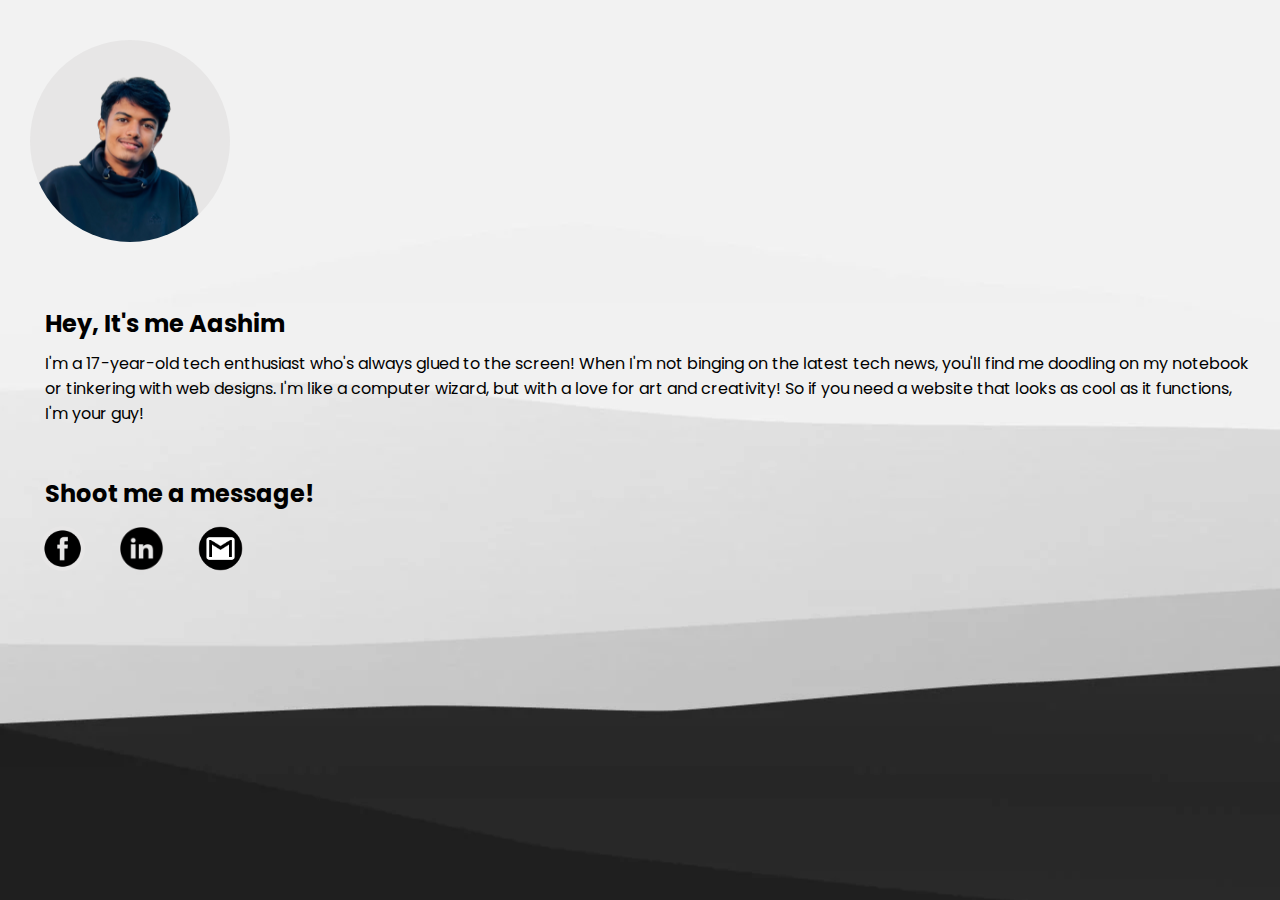
==== index.html @ 6cf84238 "simple changes" ====
<!DOCTYPE html>
<html lang="en">
<head>
    <meta charset="UTF-8">
    <meta http-equiv="X-UA-Compatible" content="IE=edge">
    <meta name="viewport" content="width=device-width, initial-scale=1.0">
    <meta property="og:title" content="Portfolio about AashimNeupane" />
    <meta property="og:description" content="Learn More about me." />
    <meta property="og:image" content="https://cdn.discordapp.com/attachments/989122909324841010/1080479935564628069/me.png" />
    <title>AwBe | AashimNeupane</title>
    <link rel="stylesheet" href="style.css">
    <link rel="preconnect" href="https://fonts.googleapis.com">
    <link rel="preconnect" href="https://fonts.gstatic.com" crossorigin>
    <link href="https://fonts.googleapis.com/css2?family=Poppins:wght@300&display=swap" rel="stylesheet">
    <link rel="icon" type="image/png" href="logo.png">
</head>
<body>
    <img src="me.png" width="200px" >
    <div class="name">Hey, It's me Aashim</div> 
    <div class="main">
    I'm a 17-year-old tech enthusiast who's always glued to the screen! When I'm not binging on the latest tech news, 
    you'll find me doodling on my notebook or tinkering with web designs. I'm like a computer wizard, but with a
    love for art and creativity! So if you need a website that looks as cool as it functions, I'm your guy!
    </div>
    <div class="con">Shoot me a message!</div>
    <div class="icon">
        <a href="https://www.facebook.com/aashim.04" target="_blank" class="icon"><img src="fb.png" width="45"></a>
        <a href="https://www.linkedin.com/in/ashim-neupane-1226b9265/" target="_blank"class="icon"><img src="linkedin-round-icon.png" width="45"></a>
        <a href="mailto:ashimneupane19@gmail.com" target="_blank"class="icon"><img src="gmail.png" width="45"></a>
      </div>
</body>
</html>


<!--Ashim ko website! Changes made by rajmaskey gu khaa-->
---- style.css ----
*{
    padding: 0;
    margin: 10px;

}
body{
    background-image: url(bg.jpg) ;
    background-position: center;
    padding: 0;


}
.name{
    color: rgb(0, 0, 0);
    font-family: poppins;
    font-weight: bolder;
    font-size: x-large;
    margin-top: 50px;
    padding: 0;
    padding-left: 15px;


}
img{
    border-radius: 50%;
    padding-top: 0;
    margin-top: 20px;
    background: rgb(231, 230, 230);

}
.main{
    font-family: poppins;
    color: rgb(0, 0, 0);
    margin-top: 10px;
    padding: 0;
    padding-left: 15px;

} 
.con{
    color: rgb(0, 0, 0);
    font-family: poppins;
    font-weight: bolder;
    font-size: x-large;
    margin-top: 50px;
    padding: 0;
    padding-left: 15px;
}
.icon {
    display: flex-inline;
    margin: 5px;
    padding-left: 0px;
    padding-right: 0px;
    margin-inline: 5px;
    margin-block-start: -15px;
}
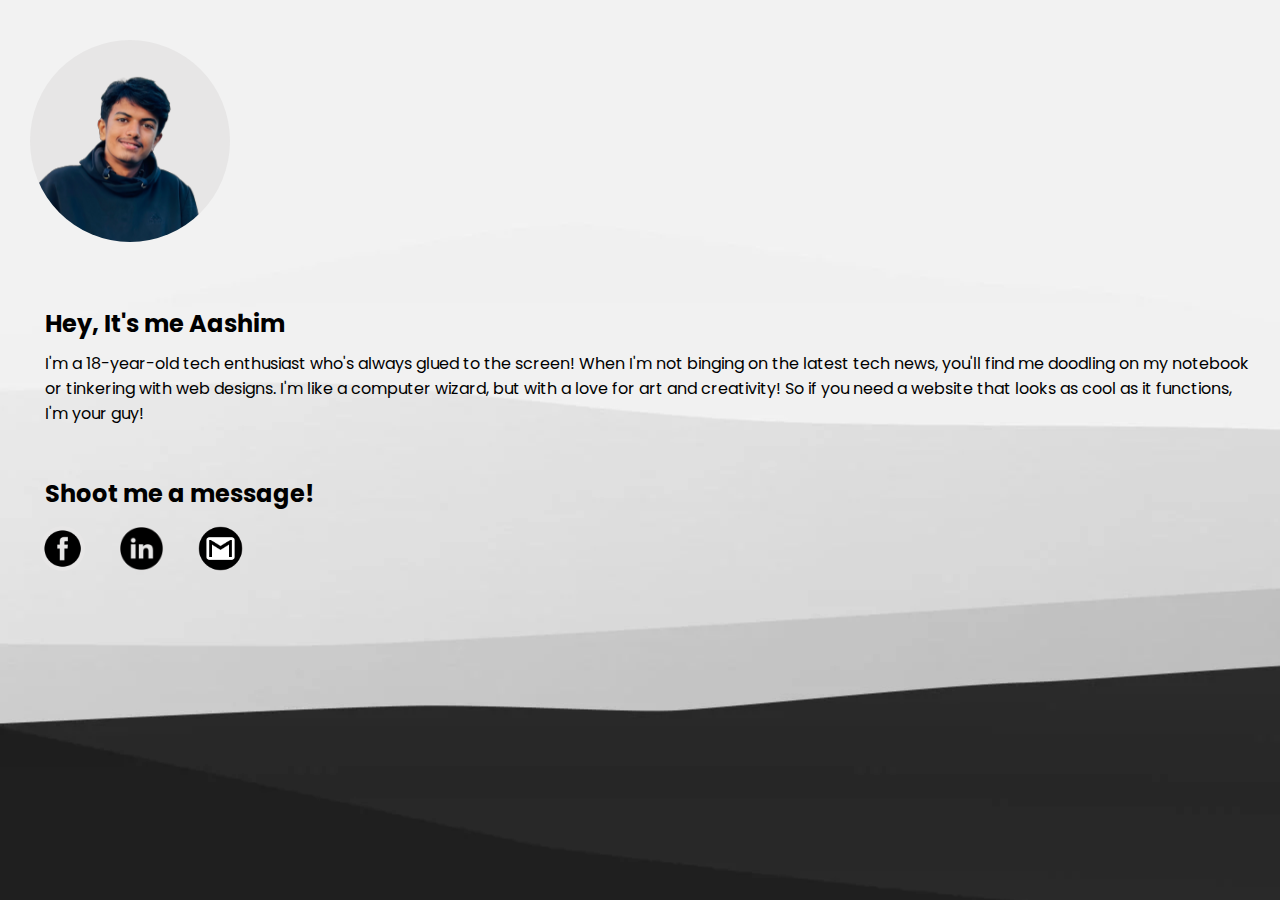
==== commit 97a926f0: "Update index.html" ====
--- a/index.html
+++ b/index.html
@@ -4,9 +4,10 @@
     <meta charset="UTF-8">
     <meta http-equiv="X-UA-Compatible" content="IE=edge">
     <meta name="viewport" content="width=device-width, initial-scale=1.0">
-    <meta property="og:title" content="Portfolio about AashimNeupane" />
+    <meta property="og:url" content="www.aashim.me" />
+    <meta property="og:title" content="Portfolio about Aashim Neupane" />
     <meta property="og:description" content="Learn More about me." />
-    <meta property="og:image" content="https://cdn.discordapp.com/attachments/989122909324841010/1080479935564628069/me.png" />
+    <meta property="og:image" content="image.png"/>
     <title>AwBe | AashimNeupane</title>
     <link rel="stylesheet" href="style.css">
     <link rel="preconnect" href="https://fonts.googleapis.com">
@@ -18,7 +19,7 @@
     <img src="me.png" width="200px" >
     <div class="name">Hey, It's me Aashim</div> 
     <div class="main">
-    I'm a 17-year-old tech enthusiast who's always glued to the screen! When I'm not binging on the latest tech news, 
+    I'm a 18-year-old tech enthusiast who's always glued to the screen! When I'm not binging on the latest tech news, 
     you'll find me doodling on my notebook or tinkering with web designs. I'm like a computer wizard, but with a
     love for art and creativity! So if you need a website that looks as cool as it functions, I'm your guy!
     </div>
@@ -32,4 +33,4 @@
 </html>
 
 
-<!--Ashim ko website! Changes made by rajmaskey gu khaa-->+<!--Ashim ko website! Changes made by rajmaskey gu khaa-->
